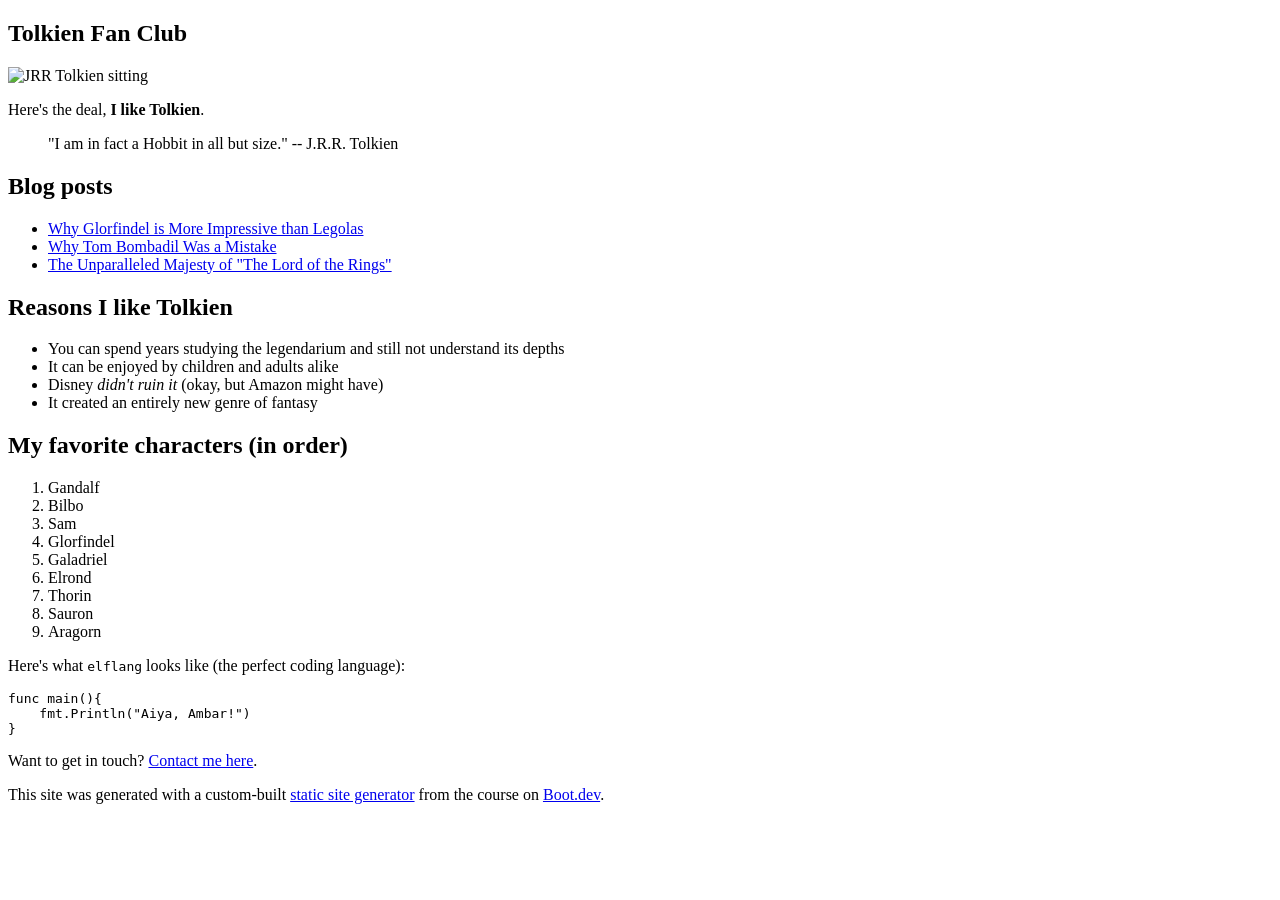
==== docs/index.html @ 816d9326 "docs: add technical documentation, sample content, and build scripts" ====
<!doctype html>
<html>
  <head>
    <meta charset="utf-8" />
    <meta name="viewport" content="width=device-width, initial-scale=1" />
    <title>Tolkien Fan Club</title>
    <link href="/markparse/index.css" rel="stylesheet" />
  </head>

  <body>
    <article><div><h1>Tolkien Fan Club</h1><p><img src="/markparse/images/tolkien.png" alt="JRR Tolkien sitting"></img></p><p>Here's the deal, <b>I like Tolkien</b>.</p><blockquote>"I am in fact a Hobbit in all but size."  -- J.R.R. Tolkien</blockquote><h2>Blog posts</h2><ul><li><a href="/markparse/blog/glorfindel">Why Glorfindel is More Impressive than Legolas</a></li><li><a href="/markparse/blog/tom">Why Tom Bombadil Was a Mistake</a></li><li><a href="/markparse/blog/majesty">The Unparalleled Majesty of "The Lord of the Rings"</a></li></ul><h2>Reasons I like Tolkien</h2><ul><li>You can spend years studying the legendarium and still not understand its depths</li><li>It can be enjoyed by children and adults alike</li><li>Disney <i>didn't ruin it</i> (okay, but Amazon might have)</li><li>It created an entirely new genre of fantasy</li></ul><h2>My favorite characters (in order)</h2><ol><li>Gandalf</li><li>Bilbo</li><li>Sam</li><li>Glorfindel</li><li>Galadriel</li><li>Elrond</li><li>Thorin</li><li>Sauron</li><li>Aragorn</li></ol><p>Here's what <code>elflang</code> looks like (the perfect coding language):</p><pre><code>func main(){
    fmt.Println("Aiya, Ambar!")
}
</code></pre><p>Want to get in touch? <a href="/markparse/contact">Contact me here</a>.</p><p>This site was generated with a custom-built <a href="https://www.boot.dev/courses/build-static-site-generator-python">static site generator</a> from the course on <a href="https://www.boot.dev">Boot.dev</a>.</p></div></article>
  </body>
</html>
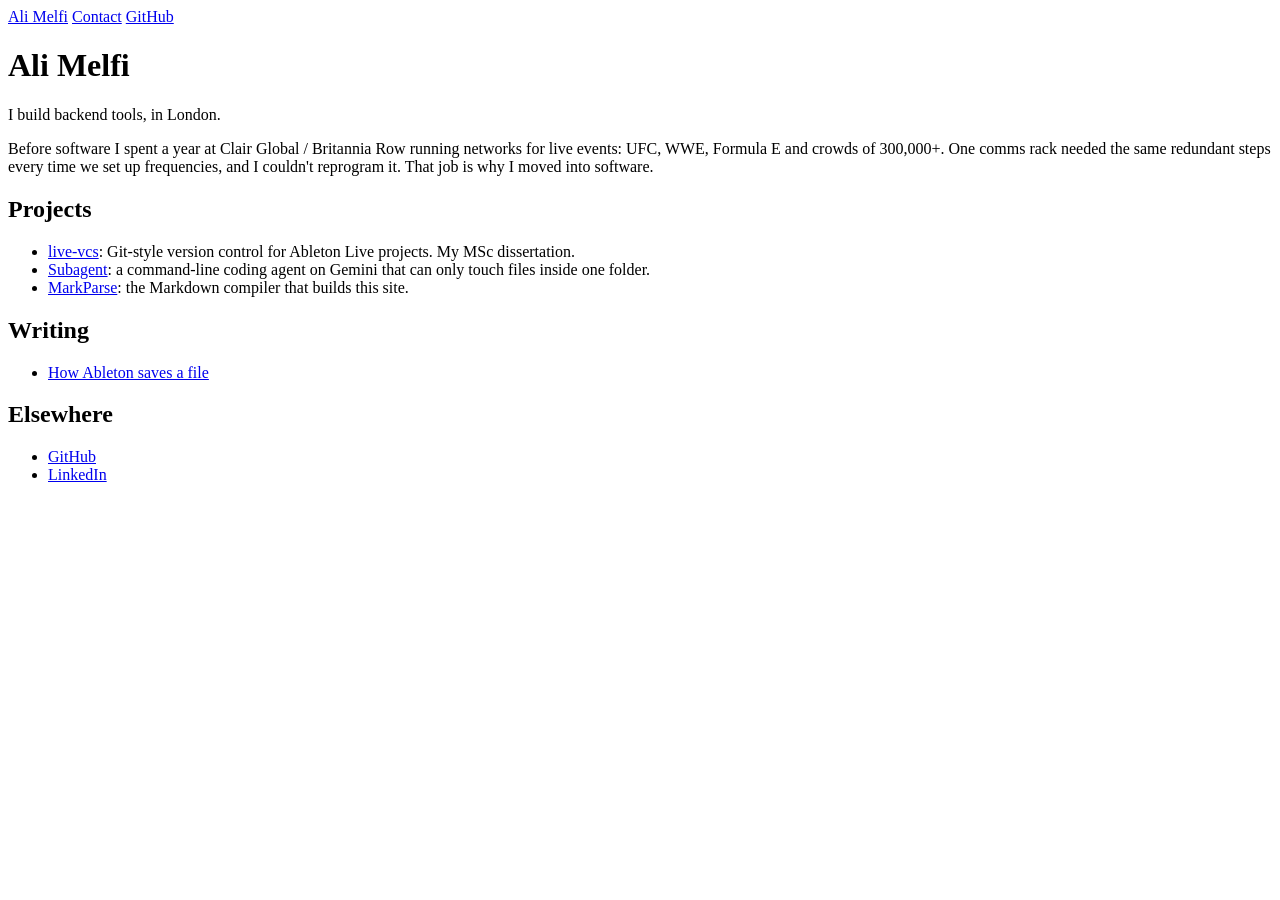
==== commit 63178b89: "deployment: portfolio" ====
--- a/docs/index.html
+++ b/docs/index.html
@@ -1,16 +1,17 @@
 <!doctype html>
-<html>
+<html lang="en">
   <head>
     <meta charset="utf-8" />
     <meta name="viewport" content="width=device-width, initial-scale=1" />
-    <title>Tolkien Fan Club</title>
+    <title>Ali Melfi </title>
     <link href="/markparse/index.css" rel="stylesheet" />
   </head>
-
   <body>
-    <article><div><h1>Tolkien Fan Club</h1><p><img src="/markparse/images/tolkien.png" alt="JRR Tolkien sitting"></img></p><p>Here's the deal, <b>I like Tolkien</b>.</p><blockquote>"I am in fact a Hobbit in all but size."  -- J.R.R. Tolkien</blockquote><h2>Blog posts</h2><ul><li><a href="/markparse/blog/glorfindel">Why Glorfindel is More Impressive than Legolas</a></li><li><a href="/markparse/blog/tom">Why Tom Bombadil Was a Mistake</a></li><li><a href="/markparse/blog/majesty">The Unparalleled Majesty of "The Lord of the Rings"</a></li></ul><h2>Reasons I like Tolkien</h2><ul><li>You can spend years studying the legendarium and still not understand its depths</li><li>It can be enjoyed by children and adults alike</li><li>Disney <i>didn't ruin it</i> (okay, but Amazon might have)</li><li>It created an entirely new genre of fantasy</li></ul><h2>My favorite characters (in order)</h2><ol><li>Gandalf</li><li>Bilbo</li><li>Sam</li><li>Glorfindel</li><li>Galadriel</li><li>Elrond</li><li>Thorin</li><li>Sauron</li><li>Aragorn</li></ol><p>Here's what <code>elflang</code> looks like (the perfect coding language):</p><pre><code>func main(){
-    fmt.Println("Aiya, Ambar!")
-}
-</code></pre><p>Want to get in touch? <a href="/markparse/contact">Contact me here</a>.</p><p>This site was generated with a custom-built <a href="https://www.boot.dev/courses/build-static-site-generator-python">static site generator</a> from the course on <a href="https://www.boot.dev">Boot.dev</a>.</p></div></article>
+    <nav>
+      <a href="/markparse/">Ali Melfi</a>
+      <a href="/markparse/contact">Contact</a>
+      <a href="https://github.com/amelfia">GitHub</a>
+    </nav>
+    <main><div><h1>Ali Melfi</h1><p>I build backend tools, in London.</p><p>Before software I spent a year at Clair Global / Britannia Row running networks for live events: UFC, WWE, Formula E and crowds of 300,000+. One comms rack needed the same redundant steps every time we set up frequencies, and I couldn't reprogram it. That job is why I moved into software.</p><h2>Projects</h2><ul><li><a href="/markparse/projects/live-vcs">live-vcs</a>: Git-style version control for Ableton Live projects. My MSc dissertation.</li><li><a href="/markparse/projects/subagent">Subagent</a>: a command-line coding agent on Gemini that can only touch files inside one folder.</li><li><a href="https://github.com/amelfia/markparse">MarkParse</a>: the Markdown compiler that builds this site.</li></ul><h2>Writing</h2><ul><li><a href="/markparse/blog/ableton-saves">How Ableton saves a file</a></li></ul><h2>Elsewhere</h2><ul><li><a href="https://github.com/amelfia">GitHub</a></li><li><a href="https://linkedin.com/in/alimelfi">LinkedIn</a></li></ul></div></main>
   </body>
 </html>
